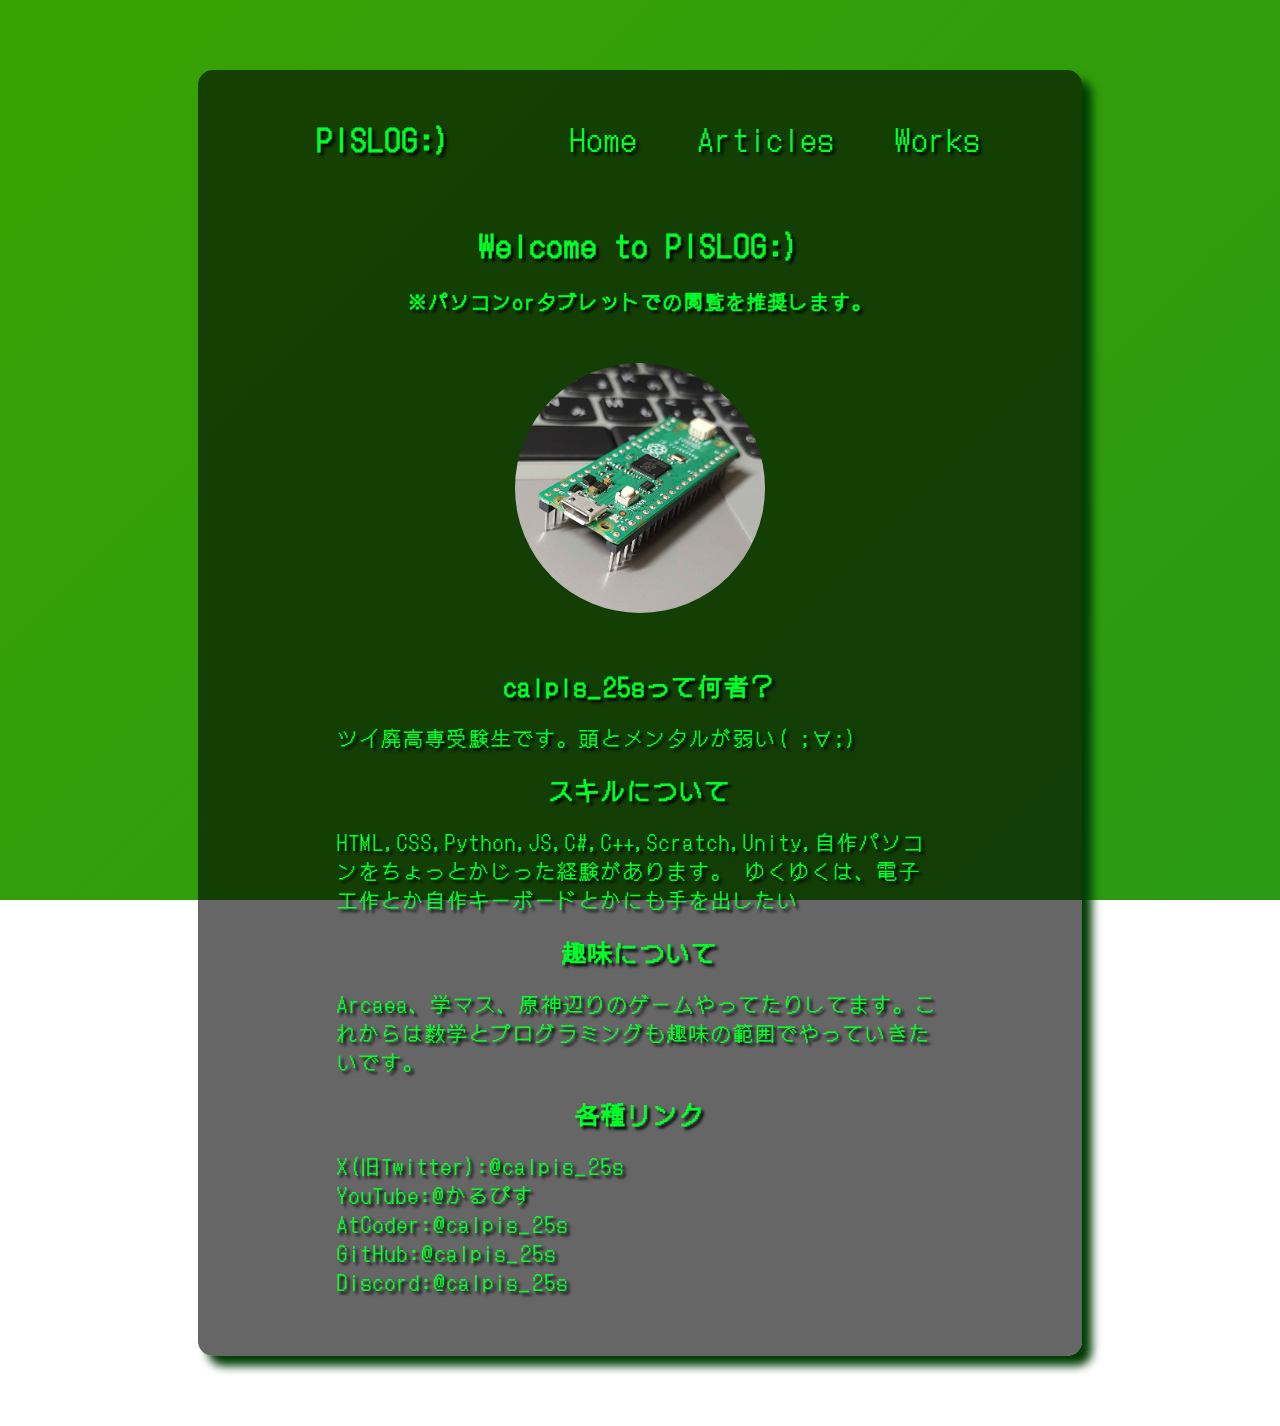
==== index.html @ 956c04df "Add files via upload" ====
<!DOCTYPE html>
<html>
<head>
    <link href='https://unpkg.com/boxicons@2.1.4/css/boxicons.min.css' rel='stylesheet'>
    <!-- boxconsの導入 -->
    <meta charset='utf-8'>
    <meta http-equiv='X-UA-Compatible' content='IE=edge'>
    <title>PISLOG:)|Home</title>
    <meta name='viewport' content='width=device-width, initial-scale=1'>
    <link rel='stylesheet' href='main.css'>
    <link rel="icon" href=").png" type="image/png">
</head>

<body>
    <div class="header">
    <h1 class="header_text">PISLOG:)</h1>
        <ul class="header_text">
            <li class="header_text"><a href="index.html">Home</a></li>
            <li class="header_text"><a href="articles.html">Articles</a></li>
            <li class="header_text"><a href="works.html">Works</a></li>
        </ul>
        <h1>Welcome to PISLOG:)</h1> 
        <h3>※パソコンorタブレットでの閲覧を推奨します。</h3> 
        <img class="icon"src="icon.jpg">
        <div class="text">
            <h2>calpis_25sって何者？</h2>
            <p>ツイ廃高専受験生です。頭とメンタルが弱い( ;∀;)
            <h2>スキルについて</h2>
            <p>HTML,CSS,Python,JS,C#,C++,Scratch,Unity,自作パソコンをちょっとかじった経験があります。
            ゆくゆくは、電子工作とか自作キーボードとかにも手を出したい
            <h2>趣味について</h2>
            <p>Arcaea、学マス、原神辺りのゲームやってたりしてます。これからは数学とプログラミングも趣味の範囲でやっていきたいです。
            <h2>各種リンク</h2>
            <p>X(旧Twitter):<a href="#">@calpis_25s</a>
            <br>YouTube:<a href="#">@かるぴす</a>
            <br>AtCoder:<a href="#">@calpis_25s</a>
            <br>GitHub:<a href="#">@calpis_25s</a>
            <br>Discord:<a href="#">@calpis_25s</a>
            <br>
        </div>
    </div>
    </body>
</html>
---- main.css ----
@import url('https://fonts.googleapis.com/css2?family=DotGothic16&display=swap');
body{
    font-family: "DotGothic16", serif;
    font-weight: 100;
    font-style: normal;
}
.header_text{
    display:inline-block;
}
body{
    letter-spacing: 2px;
    background: linear-gradient(-45deg, #278628, #095d0d, #158c33, #38a202) fixed;
    background-size: 800% 800%;
    animation: GradietionAnimation 15s ease infinite;
    text-shadow:3px 3px 3px black;
}
@keyframes GradietionAnimation { 
    0%{background-position:0% 50%}
    50%{background-position:100% 50%}
    100%{background-position:0% 50%}
}
.header{
    background-color: rgb(0 0 0 / .6);
    border-radius: 15px;
    margin: 70px 15%;
    padding:5px 10px 40px;
    width: auto;
    text-align: center;
    color: rgb(0, 255, 42);
    box-shadow:10px 10px 10px rgb(0, 60, 4);
}
.header>h1{
    text-align: center;
    opacity: 1;
    padding: 1px 5%;
    font-size:30px;
}
.header_text>li{
    text-align: center;
    opacity: 1;
    font-size:30px;
    padding:25px;
}
.header_text>ul{
    text-align: center;
    padding-right: 30px;
}
a{
    text-decoration: none;
    color: inherit;
}
.text{
    margin: 0px 15%;
}
.text>p{
    text-align: left;
    font-size: 20px;
}
.icon{
    margin: 30px;
    border-radius: 50%;
    width: 250px;
    text-align: center;    
}
::selection {
    color: rgb(238, 238, 238);
    background-color: rgb(26, 112, 0);
}
.article{
    border: #00b109 solid;
    opacity: 0.1;
    background: rgba(15, 26, 6, 0.487);
    padding: 2% 10%;
    box-shadow: 5px 5px 5px black;
    width: 50%;
    margin: 10px auto;
}
.article{
    opacity:0.7;
}
.text>img{
    margin: 0 auto;
    width:100%;
    object-fit: cover;
    padding: 20px 0px;
}
.text>h4{
    margin-top: 0px;
}
@media(width>=890px){
    .text>img{
        width: 400px;
    }
}
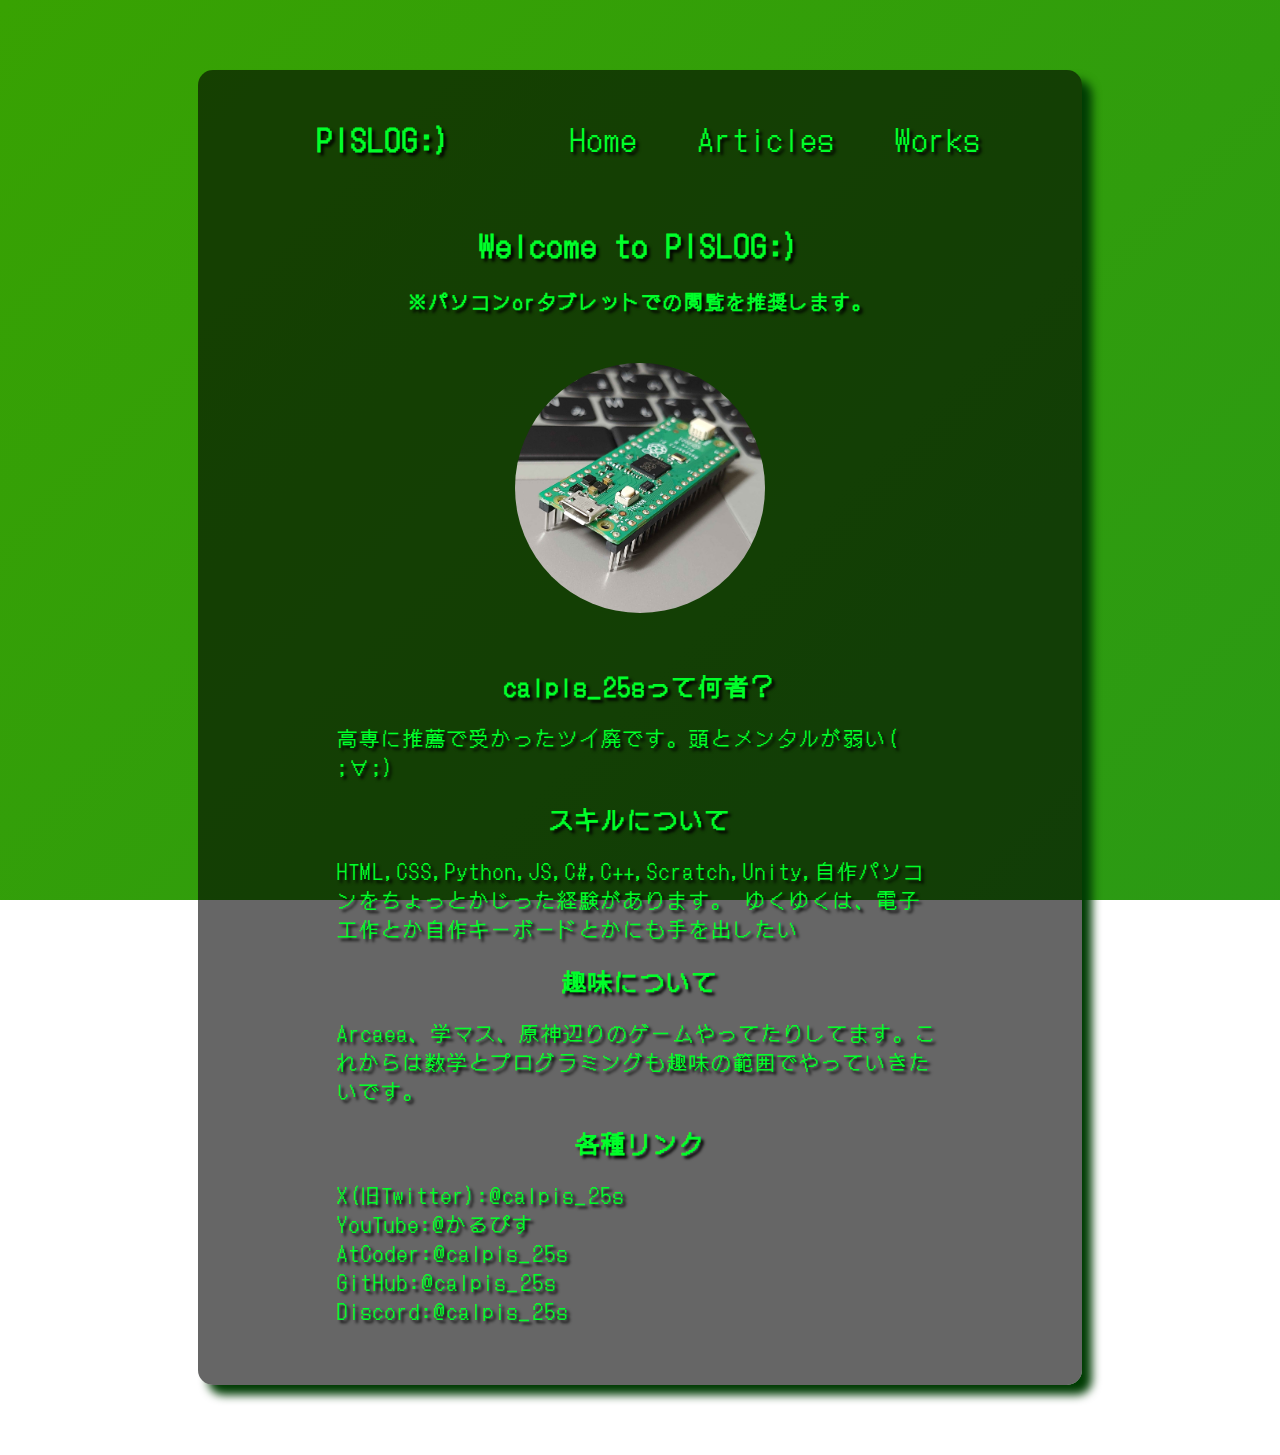
==== commit c34a1d93: "Update index.html" ====
--- a/index.html
+++ b/index.html
@@ -24,7 +24,7 @@
         <img class="icon"src="icon.jpg">
         <div class="text">
             <h2>calpis_25sって何者？</h2>
-            <p>ツイ廃高専受験生です。頭とメンタルが弱い( ;∀;)
+            <p>高専に推薦で受かったツイ廃です。頭とメンタルが弱い( ;∀;)
             <h2>スキルについて</h2>
             <p>HTML,CSS,Python,JS,C#,C++,Scratch,Unity,自作パソコンをちょっとかじった経験があります。
             ゆくゆくは、電子工作とか自作キーボードとかにも手を出したい
@@ -40,4 +40,4 @@
         </div>
     </div>
     </body>
-</html>+</html>
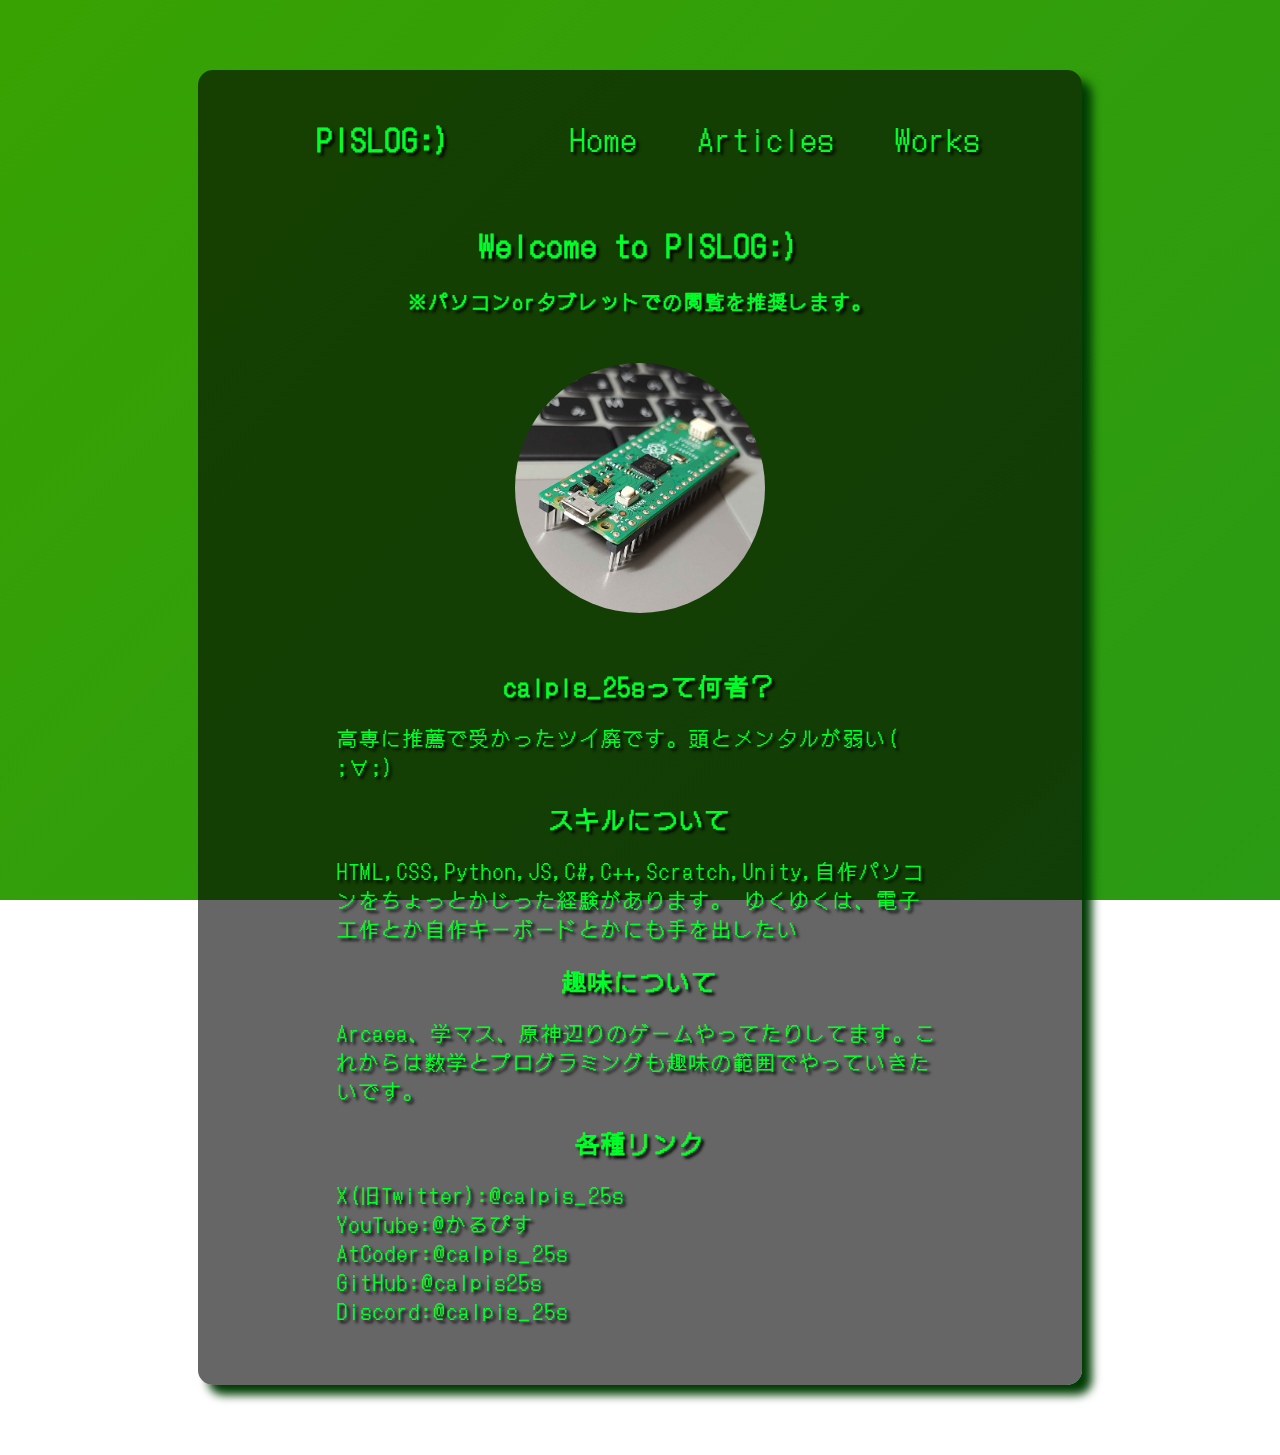
==== commit eb99c077: "Update index.html" ====
--- a/index.html
+++ b/index.html
@@ -1,43 +1,43 @@
 <!DOCTYPE html>
 <html>
-<head>
-    <link href='https://unpkg.com/boxicons@2.1.4/css/boxicons.min.css' rel='stylesheet'>
-    <!-- boxconsの導入 -->
-    <meta charset='utf-8'>
-    <meta http-equiv='X-UA-Compatible' content='IE=edge'>
-    <title>PISLOG:)|Home</title>
-    <meta name='viewport' content='width=device-width, initial-scale=1'>
-    <link rel='stylesheet' href='main.css'>
-    <link rel="icon" href=").png" type="image/png">
-</head>
-
-<body>
-    <div class="header">
-    <h1 class="header_text">PISLOG:)</h1>
-        <ul class="header_text">
-            <li class="header_text"><a href="index.html">Home</a></li>
-            <li class="header_text"><a href="articles.html">Articles</a></li>
-            <li class="header_text"><a href="works.html">Works</a></li>
-        </ul>
-        <h1>Welcome to PISLOG:)</h1> 
-        <h3>※パソコンorタブレットでの閲覧を推奨します。</h3> 
-        <img class="icon"src="icon.jpg">
-        <div class="text">
-            <h2>calpis_25sって何者？</h2>
-            <p>高専に推薦で受かったツイ廃です。頭とメンタルが弱い( ;∀;)
-            <h2>スキルについて</h2>
-            <p>HTML,CSS,Python,JS,C#,C++,Scratch,Unity,自作パソコンをちょっとかじった経験があります。
-            ゆくゆくは、電子工作とか自作キーボードとかにも手を出したい
-            <h2>趣味について</h2>
-            <p>Arcaea、学マス、原神辺りのゲームやってたりしてます。これからは数学とプログラミングも趣味の範囲でやっていきたいです。
-            <h2>各種リンク</h2>
-            <p>X(旧Twitter):<a href="#">@calpis_25s</a>
-            <br>YouTube:<a href="#">@かるぴす</a>
-            <br>AtCoder:<a href="#">@calpis_25s</a>
-            <br>GitHub:<a href="#">@calpis_25s</a>
-            <br>Discord:<a href="#">@calpis_25s</a>
-            <br>
+    <head>
+        <link href='https://unpkg.com/boxicons@2.1.4/css/boxicons.min.css' rel='stylesheet'>
+        <!-- boxconsの導入 -->
+        <meta charset='utf-8'>
+        <meta http-equiv='X-UA-Compatible' content='IE=edge'>
+        <title>PISLOG:)|Home</title>
+        <meta name='viewport' content='width=device-width, initial-scale=1'>
+        <link rel='stylesheet' href='main.css'>
+        <link rel="icon" href=").png" type="image/png">
+    </head>
+    
+    <body>
+        <div class="header">
+            <h1 class="header_text">PISLOG:)</h1>
+            <ul class="header_text">
+                <li class="header_text"><a href="index.html">Home</a></li>
+                <li class="header_text"><a href="articles.html">Articles</a></li>
+                <li class="header_text"><a href="works.html">Works</a></li>
+            </ul>
+            <h1>Welcome to PISLOG:)</h1> 
+            <h3>※パソコンorタブレットでの閲覧を推奨します。</h3> 
+            <img class="icon"src="icon.jpg">
+            <div class="text">
+                <h2>calpis_25sって何者？</h2>
+                <p>高専に推薦で受かったツイ廃です。頭とメンタルが弱い( ;∀;)
+                <h2>スキルについて</h2>
+                <p>HTML,CSS,Python,JS,C#,C++,Scratch,Unity,自作パソコンをちょっとかじった経験があります。
+                ゆくゆくは、電子工作とか自作キーボードとかにも手を出したい
+                <h2>趣味について</h2>
+                <p>Arcaea、学マス、原神辺りのゲームやってたりしてます。これからは数学とプログラミングも趣味の範囲でやっていきたいです。
+                <h2>各種リンク</h2>
+                <p>X(旧Twitter):<a href="https://x.com/calpis_25s">@calpis_25s</a>
+                <br>YouTube:<a href="https://youtube.com/@かるぴす">@かるぴす</a>
+                <br>AtCoder:<a href="https://atcoder.jp/users/calpis_25s">@calpis_25s</a>
+                <br>GitHub:<a href="https://github.com/calpis25s">@calpis25s</a>
+                <br>Discord:<a href="https://discord.com/users/1332916996320530432">@calpis_25s</a>
+                <br></p>
+            </div>
         </div>
-    </div>
     </body>
 </html>
